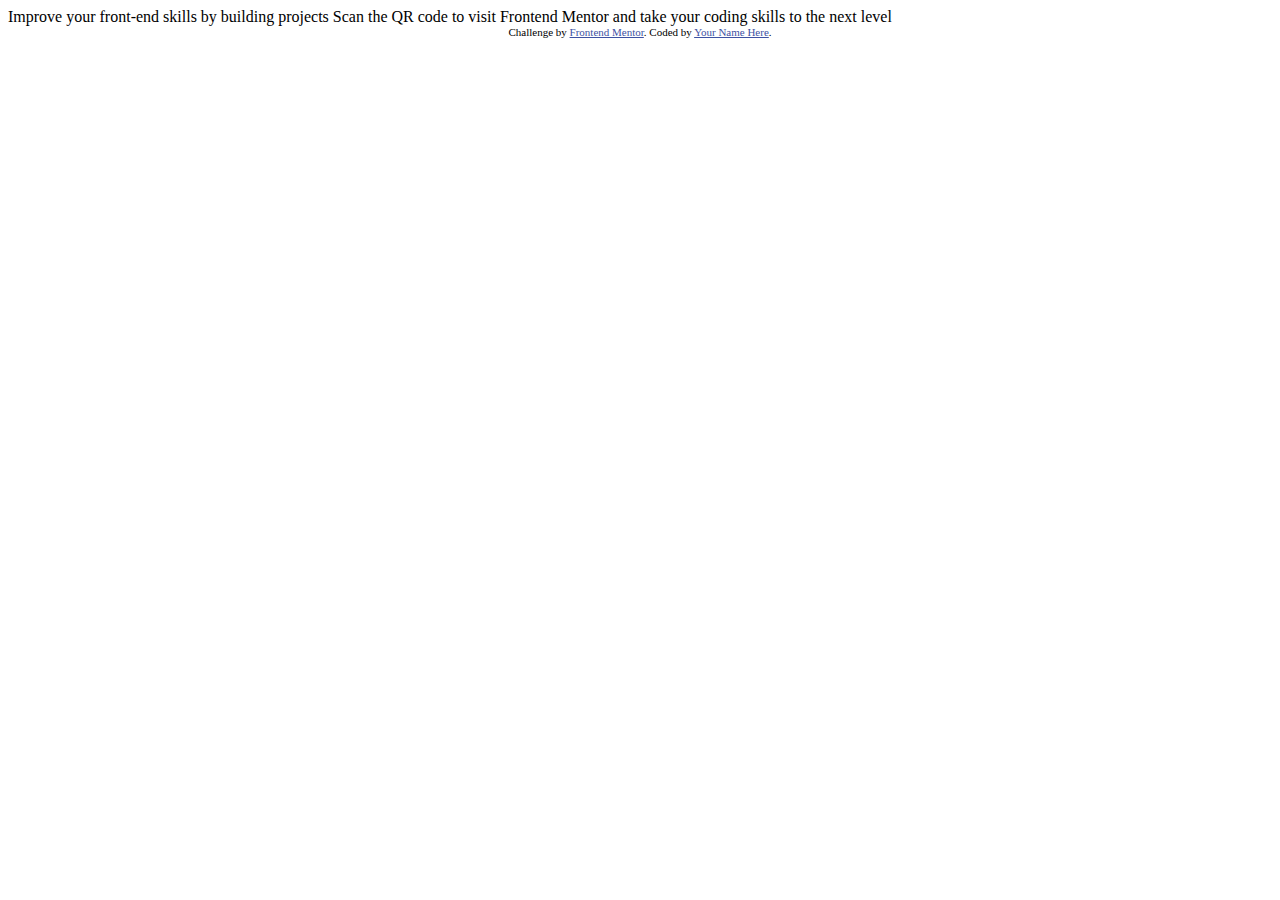
==== challenges/QR-code-component/index.html @ a3aa71ab "Add initial project code" ====
<!DOCTYPE html>
<html lang="en">
<head>
  <meta charset="UTF-8">
  <meta name="viewport" content="width=device-width, initial-scale=1.0"> <!-- displays site properly based on user's device -->

  <link rel="icon" type="image/png" sizes="32x32" href="./images/favicon-32x32.png">
  
  <title>Frontend Mentor | QR code component</title>

  <!-- Feel free to remove these styles or customise in your own stylesheet 👍 -->
  <style>
    .attribution { font-size: 11px; text-align: center; }
    .attribution a { color: hsl(228, 45%, 44%); }
  </style>
</head>
<body>

  Improve your front-end skills by building projects

  Scan the QR code to visit Frontend Mentor and take your coding skills to the next level
  
  <div class="attribution">
    Challenge by <a href="https://www.frontendmentor.io?ref=challenge" target="_blank">Frontend Mentor</a>. 
    Coded by <a href="#">Your Name Here</a>.
  </div>
</body>
</html>
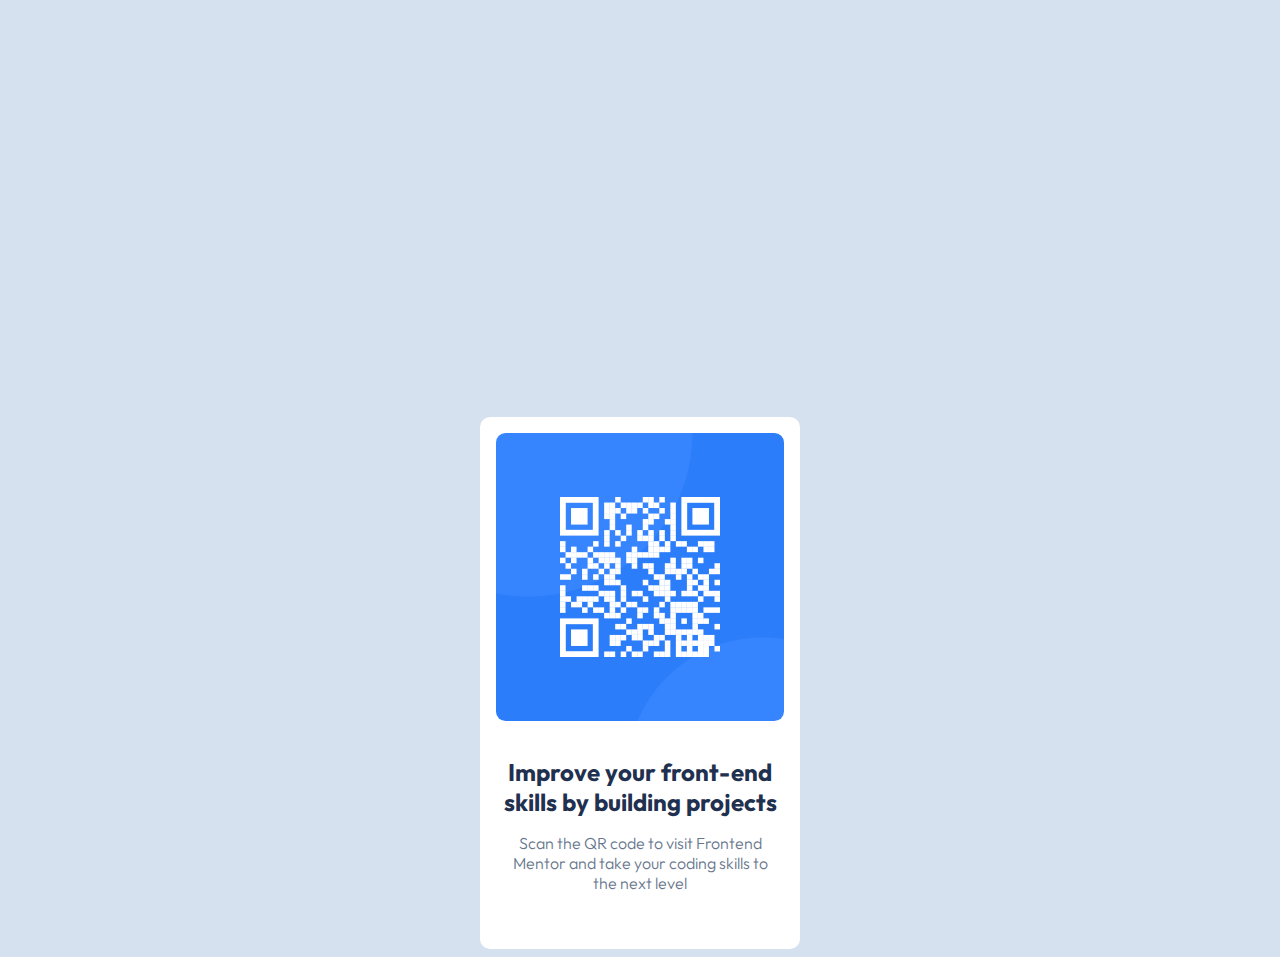
==== commit 34070593: "Complete QR code challenge" ====
--- a/challenges/QR-code-component/index.html
+++ b/challenges/QR-code-component/index.html
@@ -1,28 +1,41 @@
 <!DOCTYPE html>
 <html lang="en">
-<head>
-  <meta charset="UTF-8">
-  <meta name="viewport" content="width=device-width, initial-scale=1.0"> <!-- displays site properly based on user's device -->
+  <head>
+    <meta charset="UTF-8" />
+    <meta name="viewport" content="width=device-width, initial-scale=1.0" />
+    <!-- displays site properly based on user's device -->
 
-  <link rel="icon" type="image/png" sizes="32x32" href="./images/favicon-32x32.png">
-  
-  <title>Frontend Mentor | QR code component</title>
+    <link
+      rel="icon"
+      type="image/png"
+      sizes="32x32"
+      href="./images/favicon-32x32.png"
+    />
 
-  <!-- Feel free to remove these styles or customise in your own stylesheet 👍 -->
-  <style>
-    .attribution { font-size: 11px; text-align: center; }
-    .attribution a { color: hsl(228, 45%, 44%); }
-  </style>
-</head>
-<body>
+    <title>Frontend Mentor | QR code component</title>
 
-  Improve your front-end skills by building projects
+    <link rel="preconnect" href="https://fonts.googleapis.com" />
+    <link rel="preconnect" href="https://fonts.gstatic.com" crossorigin />
+    <link
+      href="https://fonts.googleapis.com/css2?family=Outfit:wght@100..900&display=swap"
+      rel="stylesheet"
+    />
 
-  Scan the QR code to visit Frontend Mentor and take your coding skills to the next level
-  
-  <div class="attribution">
-    Challenge by <a href="https://www.frontendmentor.io?ref=challenge" target="_blank">Frontend Mentor</a>. 
-    Coded by <a href="#">Your Name Here</a>.
-  </div>
-</body>
-</html>+    <!-- Feel free to remove these styles or customise in your own stylesheet 👍 -->
+    <link rel="stylesheet" href="styles.css" />
+  </head>
+  <body>
+    <div class="outer">
+      <div class="container">
+        <img class="qr-code" src="images/image-qr-code.png" alt="QR code" />
+        <h2 class="header">
+          Improve your front-end skills by building projects
+        </h2>
+        <p class="description">
+          Scan the QR code to visit Frontend Mentor and take your coding skills
+          to the next level
+        </p>
+      </div>
+    </div>
+  </body>
+</html>
--- a/challenges/QR-code-component/styles.css
+++ b/challenges/QR-code-component/styles.css
@@ -0,0 +1,43 @@
+body {
+  background-color: #d5e1ef;
+  text-align: center;
+}
+
+.outer {
+  display: flex;
+  justify-content: center;
+  margin-top: 33%;
+}
+
+.container {
+  display: flex;
+  flex-direction: column;
+  background-color: white;
+  border-radius: 10px;
+  align-items: center;
+  max-width: 320px;
+  max-height: 499px;
+  padding-bottom: 40px;
+}
+
+img {
+  width: 288px;
+  height: auto;
+  padding: 16px;
+  border-radius: 8%;
+}
+
+.header {
+  font-family: "Outfit";
+  font-weight: 700;
+  color: #1f314f;
+  margin-bottom: 0;
+  padding: 0 16px;
+}
+
+.description {
+  font-family: "Outfit";
+  font-weight: 300;
+  color: #68778d;
+  padding: 0 20px;
+}
